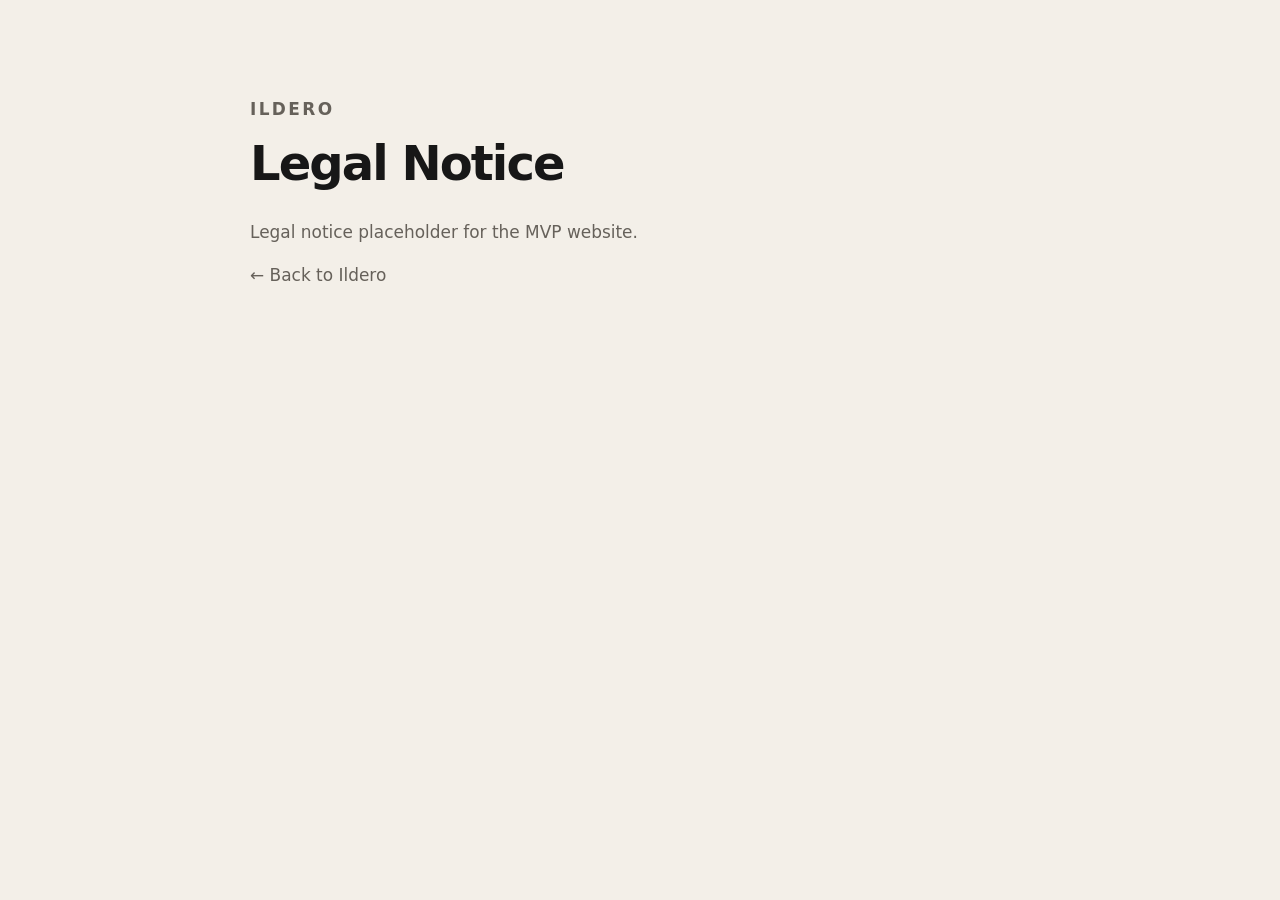
==== public/legal/index.html @ 55e5b97c "Add deployable legal notice placeholder" ====
<!doctype html><html lang="en"><head><meta charset="utf-8"><meta name="viewport" content="width=device-width,initial-scale=1"><title>Legal Notice — Ildero</title><link rel="stylesheet" href="../styles.css"></head><body><main class="section"><div class="container narrow"><p class="eyebrow">Ildero</p><h1 style="font-size:3rem">Legal Notice</h1><p>Legal notice placeholder for the MVP website.</p><p><a href="/">← Back to Ildero</a></p></div></main></body></html>
---- public/styles.css ----
:root {
  --bg: #f3efe8;
  --surface: #ebe6de;
  --text: #171717;
  --muted: #66615a;
  --line: #d8d1c7;
  --accent: #c85c2f;
  --dark: #181818;
  --white: #fff;
  --max: 1180px;
}

* { box-sizing: border-box; }
html { scroll-behavior: smooth; }
body {
  margin: 0;
  font-family: Inter, ui-sans-serif, system-ui, -apple-system, BlinkMacSystemFont, "Segoe UI", sans-serif;
  color: var(--text);
  background: var(--bg);
  line-height: 1.55;
  -webkit-font-smoothing: antialiased;
}

a { color: inherit; text-decoration: none; }
.container { width: min(calc(100% - 40px), var(--max)); margin: 0 auto; }
.narrow { max-width: 780px; }
.section { padding: 96px 0; }
.section-muted { background: var(--surface); }
.section-dark { background: var(--dark); color: var(--white); }

.site-header {
  position: sticky;
  top: 0;
  z-index: 20;
  background: color-mix(in srgb, var(--bg) 90%, transparent);
  backdrop-filter: blur(12px);
  border-bottom: 1px solid rgba(23,23,23,.08);
}
.nav-wrap { min-height: 74px; display: flex; align-items: center; justify-content: space-between; gap: 20px; }
.wordmark { font-weight: 800; font-size: 1.5rem; letter-spacing: -0.04em; }
.nav { display: flex; align-items: center; gap: 24px; font-size: .95rem; }

.button {
  display: inline-flex;
  align-items: center;
  justify-content: center;
  min-height: 48px;
  padding: 0 22px;
  background: var(--accent);
  color: #fff;
  border-radius: 999px;
  font-weight: 700;
  transition: transform .15s ease, opacity .15s ease;
}
.button:hover { transform: translateY(-1px); opacity: .94; }
.button-small { min-height: 40px; padding: 0 18px; }

.hero { padding-top: 120px; padding-bottom: 110px; }
.hero-grid { display: grid; grid-template-columns: minmax(0, 1.7fr) minmax(260px, .7fr); gap: 80px; align-items: end; }
.eyebrow { margin: 0 0 16px; font-size: .8rem; text-transform: uppercase; letter-spacing: .14em; font-weight: 800; color: var(--accent); }
h1, h2, h3 { margin-top: 0; line-height: 1.06; letter-spacing: -0.04em; }
h1 { font-size: clamp(3.2rem, 7vw, 6.8rem); max-width: 980px; margin-bottom: 30px; }
h2 { font-size: clamp(2.25rem, 4.2vw, 4.25rem); max-width: 900px; margin-bottom: 28px; }
h3 { font-size: 1.5rem; margin-bottom: 14px; }
.lead { max-width: 790px; font-size: clamp(1.2rem, 2vw, 1.6rem); color: var(--muted); margin: 0; }
.hero-aside { display: grid; gap: 10px; padding-bottom: 8px; font-weight: 700; }
.hero-aside span { padding: 12px 0; border-bottom: 1px solid var(--line); }

.section-head { margin-bottom: 44px; }
.section-head.light .eyebrow { color: #ef8b62; }
.card-grid { display: grid; grid-template-columns: repeat(3, 1fr); gap: 20px; }
.card { border-top: 1px solid var(--line); padding: 28px 0 10px; }
.card p, .prose p, .narrow p, .step p { color: var(--muted); font-size: 1.06rem; }
.statement { font-size: 1.3rem !important; font-weight: 700; color: var(--text) !important; margin-top: 34px; }

.steps-grid { display: grid; grid-template-columns: repeat(4, 1fr); gap: 28px; }
.step { border-top: 1px solid rgba(255,255,255,.22); padding-top: 22px; }
.step span { display: block; color: #ef8b62; margin-bottom: 24px; font-weight: 700; }
.step p { color: #bebebe; }

.split-grid { display: grid; grid-template-columns: .9fr 1.1fr; gap: 80px; align-items: start; }
.prose { max-width: 720px; }
.formula { margin-top: 28px; font-size: 1.15rem !important; font-weight: 800; color: var(--text) !important; }

.cta-section { padding-top: 80px; padding-bottom: 80px; }
.cta-wrap { border-top: 1px solid var(--line); padding-top: 36px; display: flex; align-items: end; justify-content: space-between; gap: 30px; }
.cta-wrap h2 { margin-bottom: 0; max-width: 760px; }

.site-footer { border-top: 1px solid var(--line); padding: 26px 0 38px; font-size: .9rem; color: var(--muted); }
.footer-wrap { display: flex; justify-content: space-between; gap: 20px; }
.footer-links { display: flex; gap: 18px; }

@media (max-width: 900px) {
  .hero-grid, .split-grid { grid-template-columns: 1fr; gap: 40px; }
  .card-grid { grid-template-columns: 1fr; }
  .steps-grid { grid-template-columns: repeat(2, 1fr); }
  .hero { padding-top: 90px; }
}

@media (max-width: 620px) {
  .container { width: min(calc(100% - 28px), var(--max)); }
  .section { padding: 70px 0; }
  .nav a:not(.button) { display: none; }
  .steps-grid { grid-template-columns: 1fr; }
  .cta-wrap, .footer-wrap { flex-direction: column; align-items: flex-start; }
  h1 { font-size: clamp(2.8rem, 16vw, 4.5rem); }
}
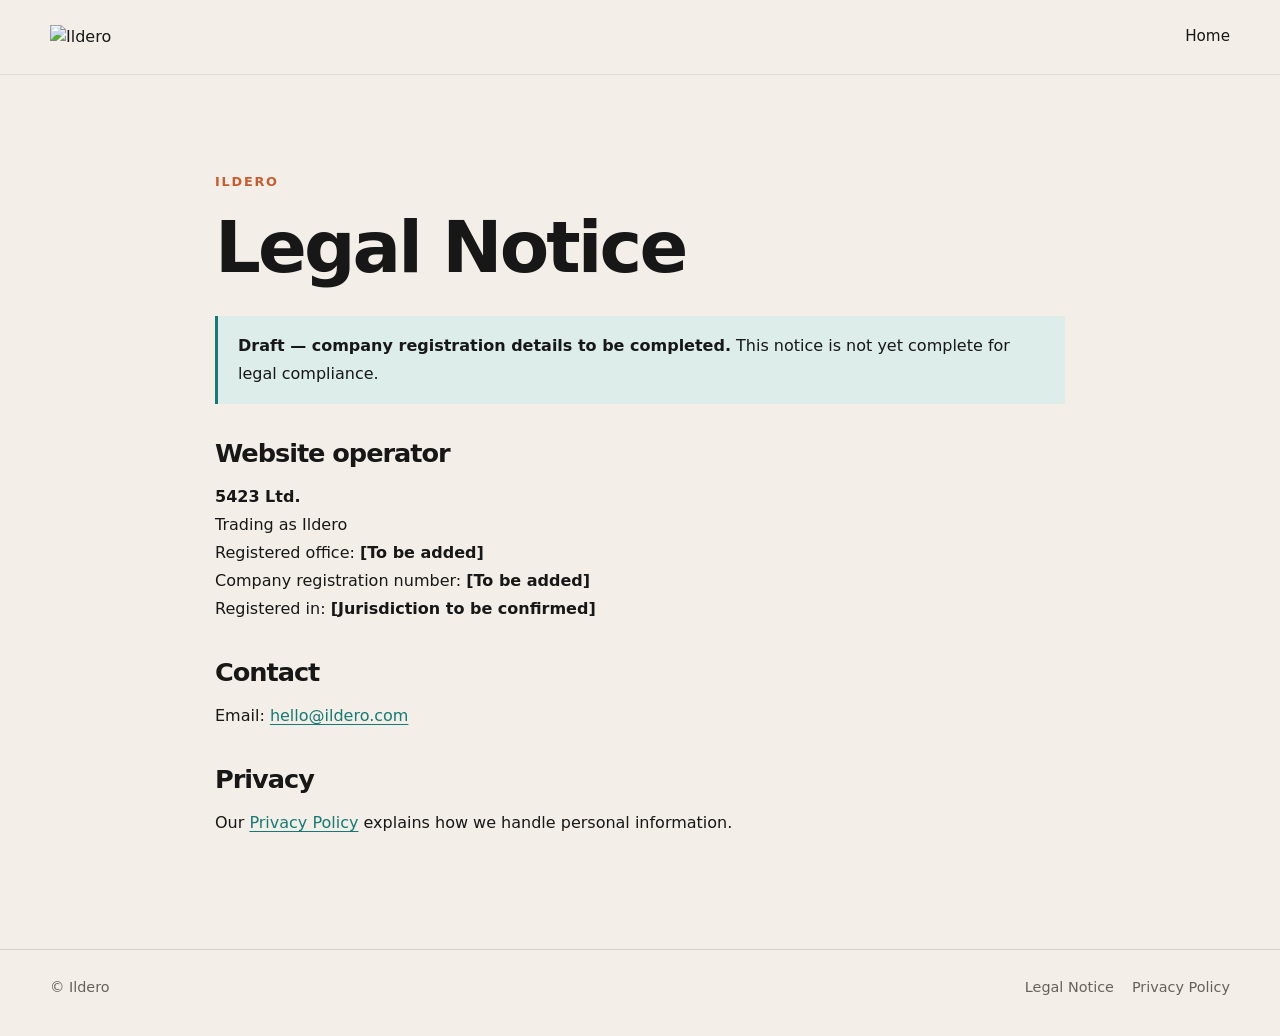
==== commit 9c075a30: "Publish Ildero legal notice with explicit missing-details placeholders" ====
--- a/public/legal/index.html
+++ b/public/legal/index.html
@@ -1 +1,9 @@
-<!doctype html><html lang="en"><head><meta charset="utf-8"><meta name="viewport" content="width=device-width,initial-scale=1"><title>Legal Notice — Ildero</title><link rel="stylesheet" href="../styles.css"></head><body><main class="section"><div class="container narrow"><p class="eyebrow">Ildero</p><h1 style="font-size:3rem">Legal Notice</h1><p>Legal notice placeholder for the MVP website.</p><p><a href="/">← Back to Ildero</a></p></div></main></body></html>+<!doctype html>
+<html lang="en">
+<head>
+<meta charset="utf-8"><meta name="viewport" content="width=device-width, initial-scale=1">
+<title>Legal Notice — Ildero</title><meta name="robots" content="noindex,follow">
+<link rel="icon" href="/favicon.svg" type="image/svg+xml"><link rel="stylesheet" href="/styles.css">
+<style>.legal-content{max-width:850px}.legal-content h1{font-size:clamp(2.7rem,6vw,4.5rem)}.legal-content h2{font-size:1.6rem;margin:36px 0 12px}.legal-content p,.legal-content li{line-height:1.75}.legal-content a{color:#157A73;text-decoration:underline;text-underline-offset:3px}.legal-content .notice{padding:16px 20px;border-left:3px solid #157A73;background:#DDEDEA}.legal-content ul{padding-left:24px}</style>
+</head>
+<body><header class="site-header"><div class="container nav-wrap"><a class="brand" href="/" aria-label="Ildero home"><img class="brand-logo" src="/ildero-logo-primary.svg" alt="Ildero"></a><nav class="nav"><a href="/">Home</a></nav></div></header><main class="section"><div class="container legal-content"><p class="eyebrow">Ildero</p><h1>Legal Notice</h1><p class="notice"><strong>Draft — company registration details to be completed.</strong> This notice is not yet complete for legal compliance.</p><h2>Website operator</h2><p><strong>5423 Ltd.</strong><br>Trading as Ildero<br>Registered office: <strong>[To be added]</strong><br>Company registration number: <strong>[To be added]</strong><br>Registered in: <strong>[Jurisdiction to be confirmed]</strong></p><h2>Contact</h2><p>Email: <a href="mailto:hello@ildero.com">hello@ildero.com</a></p><h2>Privacy</h2><p>Our <a href="/privacy/">Privacy Policy</a> explains how we handle personal information.</p></div></main><footer class="site-footer"><div class="container footer-wrap"><span>© Ildero</span><div class="footer-links"><a href="/legal/">Legal Notice</a><a href="/privacy/">Privacy Policy</a></div></div></footer></body></html>
--- a/styles.css
+++ b/styles.css
@@ -0,0 +1,107 @@
+:root {
+  --bg: #f3efe8;
+  --surface: #ebe6de;
+  --text: #171717;
+  --muted: #66615a;
+  --line: #d8d1c7;
+  --accent: #c85c2f;
+  --dark: #181818;
+  --white: #fff;
+  --max: 1180px;
+}
+
+* { box-sizing: border-box; }
+html { scroll-behavior: smooth; }
+body {
+  margin: 0;
+  font-family: Inter, ui-sans-serif, system-ui, -apple-system, BlinkMacSystemFont, "Segoe UI", sans-serif;
+  color: var(--text);
+  background: var(--bg);
+  line-height: 1.55;
+  -webkit-font-smoothing: antialiased;
+}
+
+a { color: inherit; text-decoration: none; }
+.container { width: min(calc(100% - 40px), var(--max)); margin: 0 auto; }
+.narrow { max-width: 780px; }
+.section { padding: 96px 0; }
+.section-muted { background: var(--surface); }
+.section-dark { background: var(--dark); color: var(--white); }
+
+.site-header {
+  position: sticky;
+  top: 0;
+  z-index: 20;
+  background: color-mix(in srgb, var(--bg) 90%, transparent);
+  backdrop-filter: blur(12px);
+  border-bottom: 1px solid rgba(23,23,23,.08);
+}
+.nav-wrap { min-height: 74px; display: flex; align-items: center; justify-content: space-between; gap: 20px; }
+.wordmark { font-weight: 800; font-size: 1.5rem; letter-spacing: -0.04em; }
+.nav { display: flex; align-items: center; gap: 24px; font-size: .95rem; }
+
+.button {
+  display: inline-flex;
+  align-items: center;
+  justify-content: center;
+  min-height: 48px;
+  padding: 0 22px;
+  background: var(--accent);
+  color: #fff;
+  border-radius: 999px;
+  font-weight: 700;
+  transition: transform .15s ease, opacity .15s ease;
+}
+.button:hover { transform: translateY(-1px); opacity: .94; }
+.button-small { min-height: 40px; padding: 0 18px; }
+
+.hero { padding-top: 120px; padding-bottom: 110px; }
+.hero-grid { display: grid; grid-template-columns: minmax(0, 1.7fr) minmax(260px, .7fr); gap: 80px; align-items: end; }
+.eyebrow { margin: 0 0 16px; font-size: .8rem; text-transform: uppercase; letter-spacing: .14em; font-weight: 800; color: var(--accent); }
+h1, h2, h3 { margin-top: 0; line-height: 1.06; letter-spacing: -0.04em; }
+h1 { font-size: clamp(3.2rem, 7vw, 6.8rem); max-width: 980px; margin-bottom: 30px; }
+h2 { font-size: clamp(2.25rem, 4.2vw, 4.25rem); max-width: 900px; margin-bottom: 28px; }
+h3 { font-size: 1.5rem; margin-bottom: 14px; }
+.lead { max-width: 790px; font-size: clamp(1.2rem, 2vw, 1.6rem); color: var(--muted); margin: 0; }
+.hero-aside { display: grid; gap: 10px; padding-bottom: 8px; font-weight: 700; }
+.hero-aside span { padding: 12px 0; border-bottom: 1px solid var(--line); }
+
+.section-head { margin-bottom: 44px; }
+.section-head.light .eyebrow { color: #ef8b62; }
+.card-grid { display: grid; grid-template-columns: repeat(3, 1fr); gap: 20px; }
+.card { border-top: 1px solid var(--line); padding: 28px 0 10px; }
+.card p, .prose p, .narrow p, .step p { color: var(--muted); font-size: 1.06rem; }
+.statement { font-size: 1.3rem !important; font-weight: 700; color: var(--text) !important; margin-top: 34px; }
+
+.steps-grid { display: grid; grid-template-columns: repeat(4, 1fr); gap: 28px; }
+.step { border-top: 1px solid rgba(255,255,255,.22); padding-top: 22px; }
+.step span { display: block; color: #ef8b62; margin-bottom: 24px; font-weight: 700; }
+.step p { color: #bebebe; }
+
+.split-grid { display: grid; grid-template-columns: .9fr 1.1fr; gap: 80px; align-items: start; }
+.prose { max-width: 720px; }
+.formula { margin-top: 28px; font-size: 1.15rem !important; font-weight: 800; color: var(--text) !important; }
+
+.cta-section { padding-top: 80px; padding-bottom: 80px; }
+.cta-wrap { border-top: 1px solid var(--line); padding-top: 36px; display: flex; align-items: end; justify-content: space-between; gap: 30px; }
+.cta-wrap h2 { margin-bottom: 0; max-width: 760px; }
+
+.site-footer { border-top: 1px solid var(--line); padding: 26px 0 38px; font-size: .9rem; color: var(--muted); }
+.footer-wrap { display: flex; justify-content: space-between; gap: 20px; }
+.footer-links { display: flex; gap: 18px; }
+
+@media (max-width: 900px) {
+  .hero-grid, .split-grid { grid-template-columns: 1fr; gap: 40px; }
+  .card-grid { grid-template-columns: 1fr; }
+  .steps-grid { grid-template-columns: repeat(2, 1fr); }
+  .hero { padding-top: 90px; }
+}
+
+@media (max-width: 620px) {
+  .container { width: min(calc(100% - 28px), var(--max)); }
+  .section { padding: 70px 0; }
+  .nav a:not(.button) { display: none; }
+  .steps-grid { grid-template-columns: 1fr; }
+  .cta-wrap, .footer-wrap { flex-direction: column; align-items: flex-start; }
+  h1 { font-size: clamp(2.8rem, 16vw, 4.5rem); }
+}
